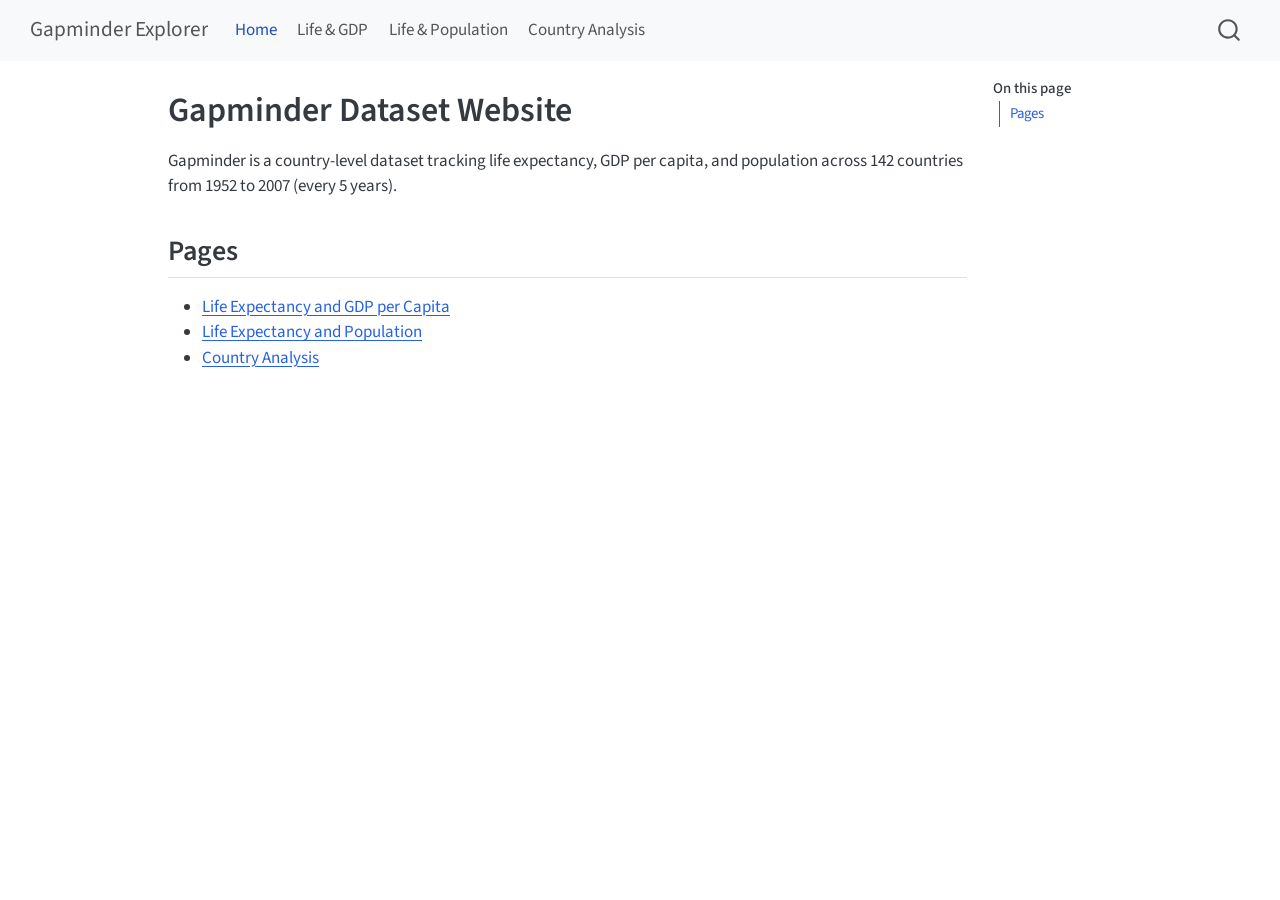
==== docs/index.html @ 641dfde2 "Created Gapminder website with Quarto" ====
<!DOCTYPE html>
<html xmlns="http://www.w3.org/1999/xhtml" lang="en" xml:lang="en"><head>

<meta charset="utf-8">
<meta name="generator" content="quarto-1.8.27">

<meta name="viewport" content="width=device-width, initial-scale=1.0, user-scalable=yes">


<title>Gapminder Dataset Website – Gapminder Explorer</title>
<style>
code{white-space: pre-wrap;}
span.smallcaps{font-variant: small-caps;}
div.columns{display: flex; gap: min(4vw, 1.5em);}
div.column{flex: auto; overflow-x: auto;}
div.hanging-indent{margin-left: 1.5em; text-indent: -1.5em;}
ul.task-list{list-style: none;}
ul.task-list li input[type="checkbox"] {
  width: 0.8em;
  margin: 0 0.8em 0.2em -1em; /* quarto-specific, see https://github.com/quarto-dev/quarto-cli/issues/4556 */ 
  vertical-align: middle;
}
</style>


<script src="site_libs/quarto-nav/quarto-nav.js"></script>
<script src="site_libs/quarto-nav/headroom.min.js"></script>
<script src="site_libs/clipboard/clipboard.min.js"></script>
<script src="site_libs/quarto-search/autocomplete.umd.js"></script>
<script src="site_libs/quarto-search/fuse.min.js"></script>
<script src="site_libs/quarto-search/quarto-search.js"></script>
<meta name="quarto:offset" content="./">
<script src="site_libs/quarto-html/quarto.js" type="module"></script>
<script src="site_libs/quarto-html/tabsets/tabsets.js" type="module"></script>
<script src="site_libs/quarto-html/axe/axe-check.js" type="module"></script>
<script src="site_libs/quarto-html/popper.min.js"></script>
<script src="site_libs/quarto-html/tippy.umd.min.js"></script>
<script src="site_libs/quarto-html/anchor.min.js"></script>
<link href="site_libs/quarto-html/tippy.css" rel="stylesheet">
<link href="site_libs/quarto-html/quarto-syntax-highlighting-ed96de9b727972fe78a7b5d16c58bf87.css" rel="stylesheet" id="quarto-text-highlighting-styles">
<script src="site_libs/bootstrap/bootstrap.min.js"></script>
<link href="site_libs/bootstrap/bootstrap-icons.css" rel="stylesheet">
<link href="site_libs/bootstrap/bootstrap-5b4ad623e5705c0698d39aec6f10cf02.min.css" rel="stylesheet" append-hash="true" id="quarto-bootstrap" data-mode="light">
<script id="quarto-search-options" type="application/json">{
  "location": "navbar",
  "copy-button": false,
  "collapse-after": 3,
  "panel-placement": "end",
  "type": "overlay",
  "limit": 50,
  "keyboard-shortcut": [
    "f",
    "/",
    "s"
  ],
  "show-item-context": false,
  "language": {
    "search-no-results-text": "No results",
    "search-matching-documents-text": "matching documents",
    "search-copy-link-title": "Copy link to search",
    "search-hide-matches-text": "Hide additional matches",
    "search-more-match-text": "more match in this document",
    "search-more-matches-text": "more matches in this document",
    "search-clear-button-title": "Clear",
    "search-text-placeholder": "",
    "search-detached-cancel-button-title": "Cancel",
    "search-submit-button-title": "Submit",
    "search-label": "Search"
  }
}</script>


</head>

<body class="nav-fixed quarto-light">

<div id="quarto-search-results"></div>
  <header id="quarto-header" class="headroom fixed-top">
    <nav class="navbar navbar-expand-lg " data-bs-theme="dark">
      <div class="navbar-container container-fluid">
      <div class="navbar-brand-container mx-auto">
    <a class="navbar-brand" href="./index.html">
    <span class="navbar-title">Gapminder Explorer</span>
    </a>
  </div>
            <div id="quarto-search" class="" title="Search"></div>
          <button class="navbar-toggler" type="button" data-bs-toggle="collapse" data-bs-target="#navbarCollapse" aria-controls="navbarCollapse" role="menu" aria-expanded="false" aria-label="Toggle navigation" onclick="if (window.quartoToggleHeadroom) { window.quartoToggleHeadroom(); }">
  <span class="navbar-toggler-icon"></span>
</button>
          <div class="collapse navbar-collapse" id="navbarCollapse">
            <ul class="navbar-nav navbar-nav-scroll me-auto">
  <li class="nav-item">
    <a class="nav-link active" href="./index.html" aria-current="page"> 
<span class="menu-text">Home</span></a>
  </li>  
  <li class="nav-item">
    <a class="nav-link" href="./life-gdp.html"> 
<span class="menu-text">Life &amp; GDP</span></a>
  </li>  
  <li class="nav-item">
    <a class="nav-link" href="./life-population.html"> 
<span class="menu-text">Life &amp; Population</span></a>
  </li>  
  <li class="nav-item">
    <a class="nav-link" href="./country.html"> 
<span class="menu-text">Country Analysis</span></a>
  </li>  
</ul>
          </div> <!-- /navcollapse -->
            <div class="quarto-navbar-tools">
</div>
      </div> <!-- /container-fluid -->
    </nav>
</header>
<!-- content -->
<div id="quarto-content" class="quarto-container page-columns page-rows-contents page-layout-article page-navbar">
<!-- sidebar -->
<!-- margin-sidebar -->
    <div id="quarto-margin-sidebar" class="sidebar margin-sidebar">
        <nav id="TOC" role="doc-toc" class="toc-active">
    <h2 id="toc-title">On this page</h2>
   
  <ul>
  <li><a href="#pages" id="toc-pages" class="nav-link active" data-scroll-target="#pages">Pages</a></li>
  </ul>
</nav>
    </div>
<!-- main -->
<main class="content" id="quarto-document-content">

<header id="title-block-header" class="quarto-title-block default">
<div class="quarto-title">
<h1 class="title">Gapminder Dataset Website</h1>
</div>



<div class="quarto-title-meta">

    
  
    
  </div>
  


</header>


<p>Gapminder is a country-level dataset tracking life expectancy, GDP per capita, and population across 142 countries from 1952 to 2007 (every 5 years).</p>
<section id="pages" class="level2">
<h2 class="anchored" data-anchor-id="pages">Pages</h2>
<ul>
<li><a href="./life-gdp.html">Life Expectancy and GDP per Capita</a></li>
<li><a href="./life-population.html">Life Expectancy and Population</a></li>
<li><a href="./country.html">Country Analysis</a></li>
</ul>


</section>

</main> <!-- /main -->
<script id="quarto-html-after-body" type="application/javascript">
  window.document.addEventListener("DOMContentLoaded", function (event) {
    const icon = "";
    const anchorJS = new window.AnchorJS();
    anchorJS.options = {
      placement: 'right',
      icon: icon
    };
    anchorJS.add('.anchored');
    const isCodeAnnotation = (el) => {
      for (const clz of el.classList) {
        if (clz.startsWith('code-annotation-')) {                     
          return true;
        }
      }
      return false;
    }
    const onCopySuccess = function(e) {
      // button target
      const button = e.trigger;
      // don't keep focus
      button.blur();
      // flash "checked"
      button.classList.add('code-copy-button-checked');
      var currentTitle = button.getAttribute("title");
      button.setAttribute("title", "Copied!");
      let tooltip;
      if (window.bootstrap) {
        button.setAttribute("data-bs-toggle", "tooltip");
        button.setAttribute("data-bs-placement", "left");
        button.setAttribute("data-bs-title", "Copied!");
        tooltip = new bootstrap.Tooltip(button, 
          { trigger: "manual", 
            customClass: "code-copy-button-tooltip",
            offset: [0, -8]});
        tooltip.show();    
      }
      setTimeout(function() {
        if (tooltip) {
          tooltip.hide();
          button.removeAttribute("data-bs-title");
          button.removeAttribute("data-bs-toggle");
          button.removeAttribute("data-bs-placement");
        }
        button.setAttribute("title", currentTitle);
        button.classList.remove('code-copy-button-checked');
      }, 1000);
      // clear code selection
      e.clearSelection();
    }
    const getTextToCopy = function(trigger) {
      const outerScaffold = trigger.parentElement.cloneNode(true);
      const codeEl = outerScaffold.querySelector('code');
      for (const childEl of codeEl.children) {
        if (isCodeAnnotation(childEl)) {
          childEl.remove();
        }
      }
      return codeEl.innerText;
    }
    const clipboard = new window.ClipboardJS('.code-copy-button:not([data-in-quarto-modal])', {
      text: getTextToCopy
    });
    clipboard.on('success', onCopySuccess);
    if (window.document.getElementById('quarto-embedded-source-code-modal')) {
      const clipboardModal = new window.ClipboardJS('.code-copy-button[data-in-quarto-modal]', {
        text: getTextToCopy,
        container: window.document.getElementById('quarto-embedded-source-code-modal')
      });
      clipboardModal.on('success', onCopySuccess);
    }
      var localhostRegex = new RegExp(/^(?:http|https):\/\/localhost\:?[0-9]*\//);
      var mailtoRegex = new RegExp(/^mailto:/);
        var filterRegex = new RegExp('/' + window.location.host + '/');
      var isInternal = (href) => {
          return filterRegex.test(href) || localhostRegex.test(href) || mailtoRegex.test(href);
      }
      // Inspect non-navigation links and adorn them if external
     var links = window.document.querySelectorAll('a[href]:not(.nav-link):not(.navbar-brand):not(.toc-action):not(.sidebar-link):not(.sidebar-item-toggle):not(.pagination-link):not(.no-external):not([aria-hidden]):not(.dropdown-item):not(.quarto-navigation-tool):not(.about-link)');
      for (var i=0; i<links.length; i++) {
        const link = links[i];
        if (!isInternal(link.href)) {
          // undo the damage that might have been done by quarto-nav.js in the case of
          // links that we want to consider external
          if (link.dataset.originalHref !== undefined) {
            link.href = link.dataset.originalHref;
          }
        }
      }
    function tippyHover(el, contentFn, onTriggerFn, onUntriggerFn) {
      const config = {
        allowHTML: true,
        maxWidth: 500,
        delay: 100,
        arrow: false,
        appendTo: function(el) {
            return el.parentElement;
        },
        interactive: true,
        interactiveBorder: 10,
        theme: 'quarto',
        placement: 'bottom-start',
      };
      if (contentFn) {
        config.content = contentFn;
      }
      if (onTriggerFn) {
        config.onTrigger = onTriggerFn;
      }
      if (onUntriggerFn) {
        config.onUntrigger = onUntriggerFn;
      }
      window.tippy(el, config); 
    }
    const noterefs = window.document.querySelectorAll('a[role="doc-noteref"]');
    for (var i=0; i<noterefs.length; i++) {
      const ref = noterefs[i];
      tippyHover(ref, function() {
        // use id or data attribute instead here
        let href = ref.getAttribute('data-footnote-href') || ref.getAttribute('href');
        try { href = new URL(href).hash; } catch {}
        const id = href.replace(/^#\/?/, "");
        const note = window.document.getElementById(id);
        if (note) {
          return note.innerHTML;
        } else {
          return "";
        }
      });
    }
    const xrefs = window.document.querySelectorAll('a.quarto-xref');
    const processXRef = (id, note) => {
      // Strip column container classes
      const stripColumnClz = (el) => {
        el.classList.remove("page-full", "page-columns");
        if (el.children) {
          for (const child of el.children) {
            stripColumnClz(child);
          }
        }
      }
      stripColumnClz(note)
      if (id === null || id.startsWith('sec-')) {
        // Special case sections, only their first couple elements
        const container = document.createElement("div");
        if (note.children && note.children.length > 2) {
          container.appendChild(note.children[0].cloneNode(true));
          for (let i = 1; i < note.children.length; i++) {
            const child = note.children[i];
            if (child.tagName === "P" && child.innerText === "") {
              continue;
            } else {
              container.appendChild(child.cloneNode(true));
              break;
            }
          }
          if (window.Quarto?.typesetMath) {
            window.Quarto.typesetMath(container);
          }
          return container.innerHTML
        } else {
          if (window.Quarto?.typesetMath) {
            window.Quarto.typesetMath(note);
          }
          return note.innerHTML;
        }
      } else {
        // Remove any anchor links if they are present
        const anchorLink = note.querySelector('a.anchorjs-link');
        if (anchorLink) {
          anchorLink.remove();
        }
        if (window.Quarto?.typesetMath) {
          window.Quarto.typesetMath(note);
        }
        if (note.classList.contains("callout")) {
          return note.outerHTML;
        } else {
          return note.innerHTML;
        }
      }
    }
    for (var i=0; i<xrefs.length; i++) {
      const xref = xrefs[i];
      tippyHover(xref, undefined, function(instance) {
        instance.disable();
        let url = xref.getAttribute('href');
        let hash = undefined; 
        if (url.startsWith('#')) {
          hash = url;
        } else {
          try { hash = new URL(url).hash; } catch {}
        }
        if (hash) {
          const id = hash.replace(/^#\/?/, "");
          const note = window.document.getElementById(id);
          if (note !== null) {
            try {
              const html = processXRef(id, note.cloneNode(true));
              instance.setContent(html);
            } finally {
              instance.enable();
              instance.show();
            }
          } else {
            // See if we can fetch this
            fetch(url.split('#')[0])
            .then(res => res.text())
            .then(html => {
              const parser = new DOMParser();
              const htmlDoc = parser.parseFromString(html, "text/html");
              const note = htmlDoc.getElementById(id);
              if (note !== null) {
                const html = processXRef(id, note);
                instance.setContent(html);
              } 
            }).finally(() => {
              instance.enable();
              instance.show();
            });
          }
        } else {
          // See if we can fetch a full url (with no hash to target)
          // This is a special case and we should probably do some content thinning / targeting
          fetch(url)
          .then(res => res.text())
          .then(html => {
            const parser = new DOMParser();
            const htmlDoc = parser.parseFromString(html, "text/html");
            const note = htmlDoc.querySelector('main.content');
            if (note !== null) {
              // This should only happen for chapter cross references
              // (since there is no id in the URL)
              // remove the first header
              if (note.children.length > 0 && note.children[0].tagName === "HEADER") {
                note.children[0].remove();
              }
              const html = processXRef(null, note);
              instance.setContent(html);
            } 
          }).finally(() => {
            instance.enable();
            instance.show();
          });
        }
      }, function(instance) {
      });
    }
        let selectedAnnoteEl;
        const selectorForAnnotation = ( cell, annotation) => {
          let cellAttr = 'data-code-cell="' + cell + '"';
          let lineAttr = 'data-code-annotation="' +  annotation + '"';
          const selector = 'span[' + cellAttr + '][' + lineAttr + ']';
          return selector;
        }
        const selectCodeLines = (annoteEl) => {
          const doc = window.document;
          const targetCell = annoteEl.getAttribute("data-target-cell");
          const targetAnnotation = annoteEl.getAttribute("data-target-annotation");
          const annoteSpan = window.document.querySelector(selectorForAnnotation(targetCell, targetAnnotation));
          const lines = annoteSpan.getAttribute("data-code-lines").split(",");
          const lineIds = lines.map((line) => {
            return targetCell + "-" + line;
          })
          let top = null;
          let height = null;
          let parent = null;
          if (lineIds.length > 0) {
              //compute the position of the single el (top and bottom and make a div)
              const el = window.document.getElementById(lineIds[0]);
              top = el.offsetTop;
              height = el.offsetHeight;
              parent = el.parentElement.parentElement;
            if (lineIds.length > 1) {
              const lastEl = window.document.getElementById(lineIds[lineIds.length - 1]);
              const bottom = lastEl.offsetTop + lastEl.offsetHeight;
              height = bottom - top;
            }
            if (top !== null && height !== null && parent !== null) {
              // cook up a div (if necessary) and position it 
              let div = window.document.getElementById("code-annotation-line-highlight");
              if (div === null) {
                div = window.document.createElement("div");
                div.setAttribute("id", "code-annotation-line-highlight");
                div.style.position = 'absolute';
                parent.appendChild(div);
              }
              div.style.top = top - 2 + "px";
              div.style.height = height + 4 + "px";
              div.style.left = 0;
              let gutterDiv = window.document.getElementById("code-annotation-line-highlight-gutter");
              if (gutterDiv === null) {
                gutterDiv = window.document.createElement("div");
                gutterDiv.setAttribute("id", "code-annotation-line-highlight-gutter");
                gutterDiv.style.position = 'absolute';
                const codeCell = window.document.getElementById(targetCell);
                const gutter = codeCell.querySelector('.code-annotation-gutter');
                gutter.appendChild(gutterDiv);
              }
              gutterDiv.style.top = top - 2 + "px";
              gutterDiv.style.height = height + 4 + "px";
            }
            selectedAnnoteEl = annoteEl;
          }
        };
        const unselectCodeLines = () => {
          const elementsIds = ["code-annotation-line-highlight", "code-annotation-line-highlight-gutter"];
          elementsIds.forEach((elId) => {
            const div = window.document.getElementById(elId);
            if (div) {
              div.remove();
            }
          });
          selectedAnnoteEl = undefined;
        };
          // Handle positioning of the toggle
      window.addEventListener(
        "resize",
        throttle(() => {
          elRect = undefined;
          if (selectedAnnoteEl) {
            selectCodeLines(selectedAnnoteEl);
          }
        }, 10)
      );
      function throttle(fn, ms) {
      let throttle = false;
      let timer;
        return (...args) => {
          if(!throttle) { // first call gets through
              fn.apply(this, args);
              throttle = true;
          } else { // all the others get throttled
              if(timer) clearTimeout(timer); // cancel #2
              timer = setTimeout(() => {
                fn.apply(this, args);
                timer = throttle = false;
              }, ms);
          }
        };
      }
        // Attach click handler to the DT
        const annoteDls = window.document.querySelectorAll('dt[data-target-cell]');
        for (const annoteDlNode of annoteDls) {
          annoteDlNode.addEventListener('click', (event) => {
            const clickedEl = event.target;
            if (clickedEl !== selectedAnnoteEl) {
              unselectCodeLines();
              const activeEl = window.document.querySelector('dt[data-target-cell].code-annotation-active');
              if (activeEl) {
                activeEl.classList.remove('code-annotation-active');
              }
              selectCodeLines(clickedEl);
              clickedEl.classList.add('code-annotation-active');
            } else {
              // Unselect the line
              unselectCodeLines();
              clickedEl.classList.remove('code-annotation-active');
            }
          });
        }
    const findCites = (el) => {
      const parentEl = el.parentElement;
      if (parentEl) {
        const cites = parentEl.dataset.cites;
        if (cites) {
          return {
            el,
            cites: cites.split(' ')
          };
        } else {
          return findCites(el.parentElement)
        }
      } else {
        return undefined;
      }
    };
    var bibliorefs = window.document.querySelectorAll('a[role="doc-biblioref"]');
    for (var i=0; i<bibliorefs.length; i++) {
      const ref = bibliorefs[i];
      const citeInfo = findCites(ref);
      if (citeInfo) {
        tippyHover(citeInfo.el, function() {
          var popup = window.document.createElement('div');
          citeInfo.cites.forEach(function(cite) {
            var citeDiv = window.document.createElement('div');
            citeDiv.classList.add('hanging-indent');
            citeDiv.classList.add('csl-entry');
            var biblioDiv = window.document.getElementById('ref-' + cite);
            if (biblioDiv) {
              citeDiv.innerHTML = biblioDiv.innerHTML;
            }
            popup.appendChild(citeDiv);
          });
          return popup.innerHTML;
        });
      }
    }
  });
  </script>
</div> <!-- /content -->




</body></html>
---- docs/site_libs/quarto-html/tippy.css ----
.tippy-box[data-animation=fade][data-state=hidden]{opacity:0}[data-tippy-root]{max-width:calc(100vw - 10px)}.tippy-box{position:relative;background-color:#333;color:#fff;border-radius:4px;font-size:14px;line-height:1.4;white-space:normal;outline:0;transition-property:transform,visibility,opacity}.tippy-box[data-placement^=top]>.tippy-arrow{bottom:0}.tippy-box[data-placement^=top]>.tippy-arrow:before{bottom:-7px;left:0;border-width:8px 8px 0;border-top-color:initial;transform-origin:center top}.tippy-box[data-placement^=bottom]>.tippy-arrow{top:0}.tippy-box[data-placement^=bottom]>.tippy-arrow:before{top:-7px;left:0;border-width:0 8px 8px;border-bottom-color:initial;transform-origin:center bottom}.tippy-box[data-placement^=left]>.tippy-arrow{right:0}.tippy-box[data-placement^=left]>.tippy-arrow:before{border-width:8px 0 8px 8px;border-left-color:initial;right:-7px;transform-origin:center left}.tippy-box[data-placement^=right]>.tippy-arrow{left:0}.tippy-box[data-placement^=right]>.tippy-arrow:before{left:-7px;border-width:8px 8px 8px 0;border-right-color:initial;transform-origin:center right}.tippy-box[data-inertia][data-state=visible]{transition-timing-function:cubic-bezier(.54,1.5,.38,1.11)}.tippy-arrow{width:16px;height:16px;color:#333}.tippy-arrow:before{content:"";position:absolute;border-color:transparent;border-style:solid}.tippy-content{position:relative;padding:5px 9px;z-index:1}
---- docs/site_libs/quarto-html/quarto-syntax-highlighting-ed96de9b727972fe78a7b5d16c58bf87.css ----
/* quarto syntax highlight colors */
:root {
  --quarto-hl-ot-color: #003B4F;
  --quarto-hl-at-color: #657422;
  --quarto-hl-ss-color: #20794D;
  --quarto-hl-an-color: #5E5E5E;
  --quarto-hl-fu-color: #4758AB;
  --quarto-hl-st-color: #20794D;
  --quarto-hl-cf-color: #003B4F;
  --quarto-hl-op-color: #5E5E5E;
  --quarto-hl-er-color: #AD0000;
  --quarto-hl-bn-color: #AD0000;
  --quarto-hl-al-color: #AD0000;
  --quarto-hl-va-color: #111111;
  --quarto-hl-bu-color: inherit;
  --quarto-hl-ex-color: inherit;
  --quarto-hl-pp-color: #AD0000;
  --quarto-hl-in-color: #5E5E5E;
  --quarto-hl-vs-color: #20794D;
  --quarto-hl-wa-color: #5E5E5E;
  --quarto-hl-do-color: #5E5E5E;
  --quarto-hl-im-color: #00769E;
  --quarto-hl-ch-color: #20794D;
  --quarto-hl-dt-color: #AD0000;
  --quarto-hl-fl-color: #AD0000;
  --quarto-hl-co-color: #5E5E5E;
  --quarto-hl-cv-color: #5E5E5E;
  --quarto-hl-cn-color: #8f5902;
  --quarto-hl-sc-color: #5E5E5E;
  --quarto-hl-dv-color: #AD0000;
  --quarto-hl-kw-color: #003B4F;
}

/* other quarto variables */
:root {
  --quarto-font-monospace: SFMono-Regular, Menlo, Monaco, Consolas, "Liberation Mono", "Courier New", monospace;
}

/* syntax highlight based on Pandoc's rules */
pre > code.sourceCode > span {
  color: #003B4F;
}

code.sourceCode > span {
  color: #003B4F;
}

div.sourceCode,
div.sourceCode pre.sourceCode {
  color: #003B4F;
}

/* Normal */
code span {
  color: #003B4F;
}

/* Alert */
code span.al {
  color: #AD0000;
  font-style: inherit;
}

/* Annotation */
code span.an {
  color: #5E5E5E;
  font-style: inherit;
}

/* Attribute */
code span.at {
  color: #657422;
  font-style: inherit;
}

/* BaseN */
code span.bn {
  color: #AD0000;
  font-style: inherit;
}

/* BuiltIn */
code span.bu {
  font-style: inherit;
}

/* ControlFlow */
code span.cf {
  color: #003B4F;
  font-weight: bold;
  font-style: inherit;
}

/* Char */
code span.ch {
  color: #20794D;
  font-style: inherit;
}

/* Constant */
code span.cn {
  color: #8f5902;
  font-style: inherit;
}

/* Comment */
code span.co {
  color: #5E5E5E;
  font-style: inherit;
}

/* CommentVar */
code span.cv {
  color: #5E5E5E;
  font-style: italic;
}

/* Documentation */
code span.do {
  color: #5E5E5E;
  font-style: italic;
}

/* DataType */
code span.dt {
  color: #AD0000;
  font-style: inherit;
}

/* DecVal */
code span.dv {
  color: #AD0000;
  font-style: inherit;
}

/* Error */
code span.er {
  color: #AD0000;
  font-style: inherit;
}

/* Extension */
code span.ex {
  font-style: inherit;
}

/* Float */
code span.fl {
  color: #AD0000;
  font-style: inherit;
}

/* Function */
code span.fu {
  color: #4758AB;
  font-style: inherit;
}

/* Import */
code span.im {
  color: #00769E;
  font-style: inherit;
}

/* Information */
code span.in {
  color: #5E5E5E;
  font-style: inherit;
}

/* Keyword */
code span.kw {
  color: #003B4F;
  font-weight: bold;
  font-style: inherit;
}

/* Operator */
code span.op {
  color: #5E5E5E;
  font-style: inherit;
}

/* Other */
code span.ot {
  color: #003B4F;
  font-style: inherit;
}

/* Preprocessor */
code span.pp {
  color: #AD0000;
  font-style: inherit;
}

/* SpecialChar */
code span.sc {
  color: #5E5E5E;
  font-style: inherit;
}

/* SpecialString */
code span.ss {
  color: #20794D;
  font-style: inherit;
}

/* String */
code span.st {
  color: #20794D;
  font-style: inherit;
}

/* Variable */
code span.va {
  color: #111111;
  font-style: inherit;
}

/* VerbatimString */
code span.vs {
  color: #20794D;
  font-style: inherit;
}

/* Warning */
code span.wa {
  color: #5E5E5E;
  font-style: italic;
}

.prevent-inlining {
  content: "</";
}

/*# sourceMappingURL=0920dd6d7437995b8cdf7429764427b1.css.map */
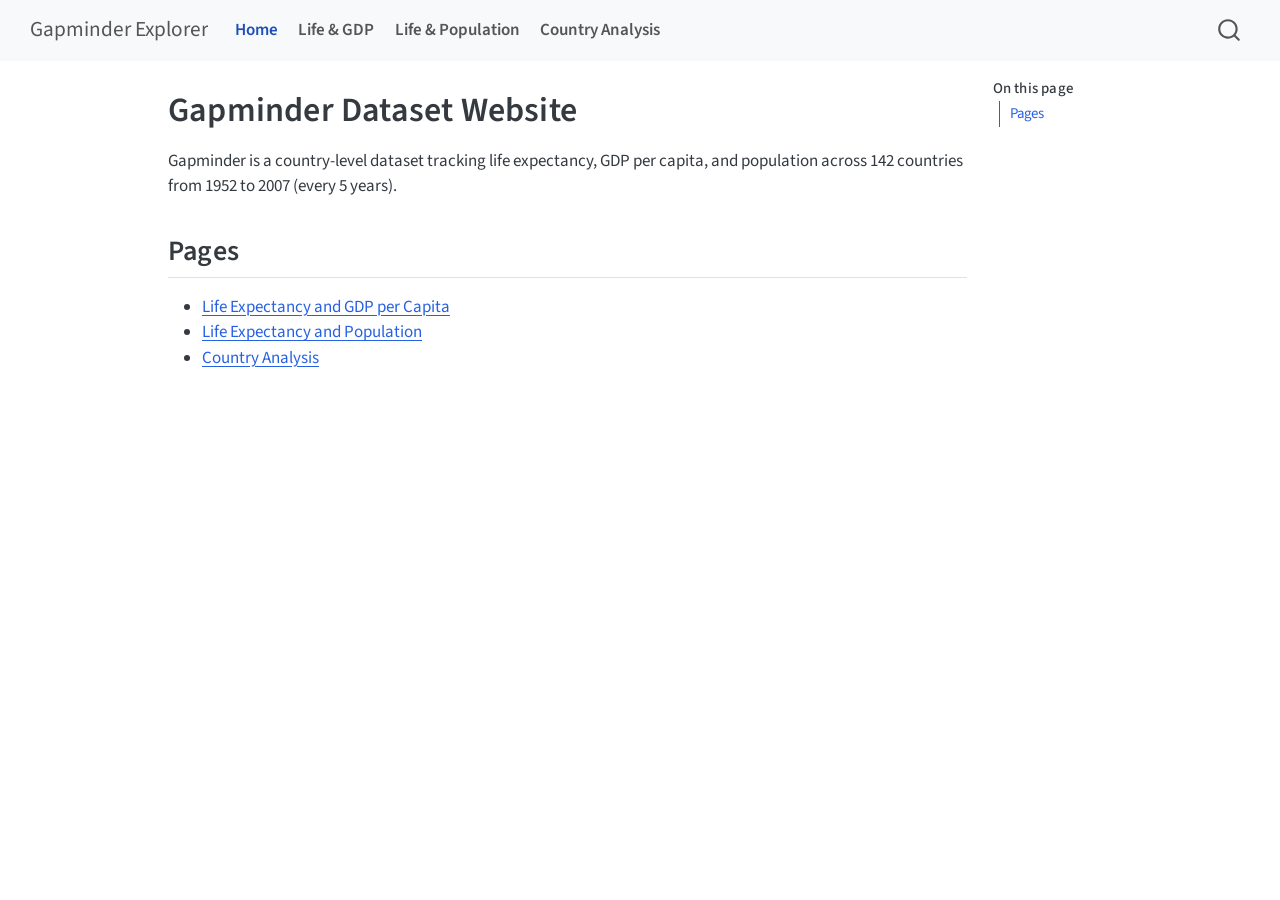
==== commit 2bbe1088: "Added custom CSS and interactive map" ====
--- a/docs/index.html
+++ b/docs/index.html
@@ -70,6 +70,7 @@
 }</script>
 
 
+<link rel="stylesheet" href="styles.css">
 </head>
 
 <body class="nav-fixed quarto-light">
--- a/docs/styles.css
+++ b/docs/styles.css
@@ -0,0 +1,12 @@
+/* Small, safe visual upgrades */
+.content {
+  max-width: 950px;
+}
+
+.navbar {
+  font-weight: 600;
+}
+
+h1, h2, h3 {
+  letter-spacing: 0.2px;
+}
